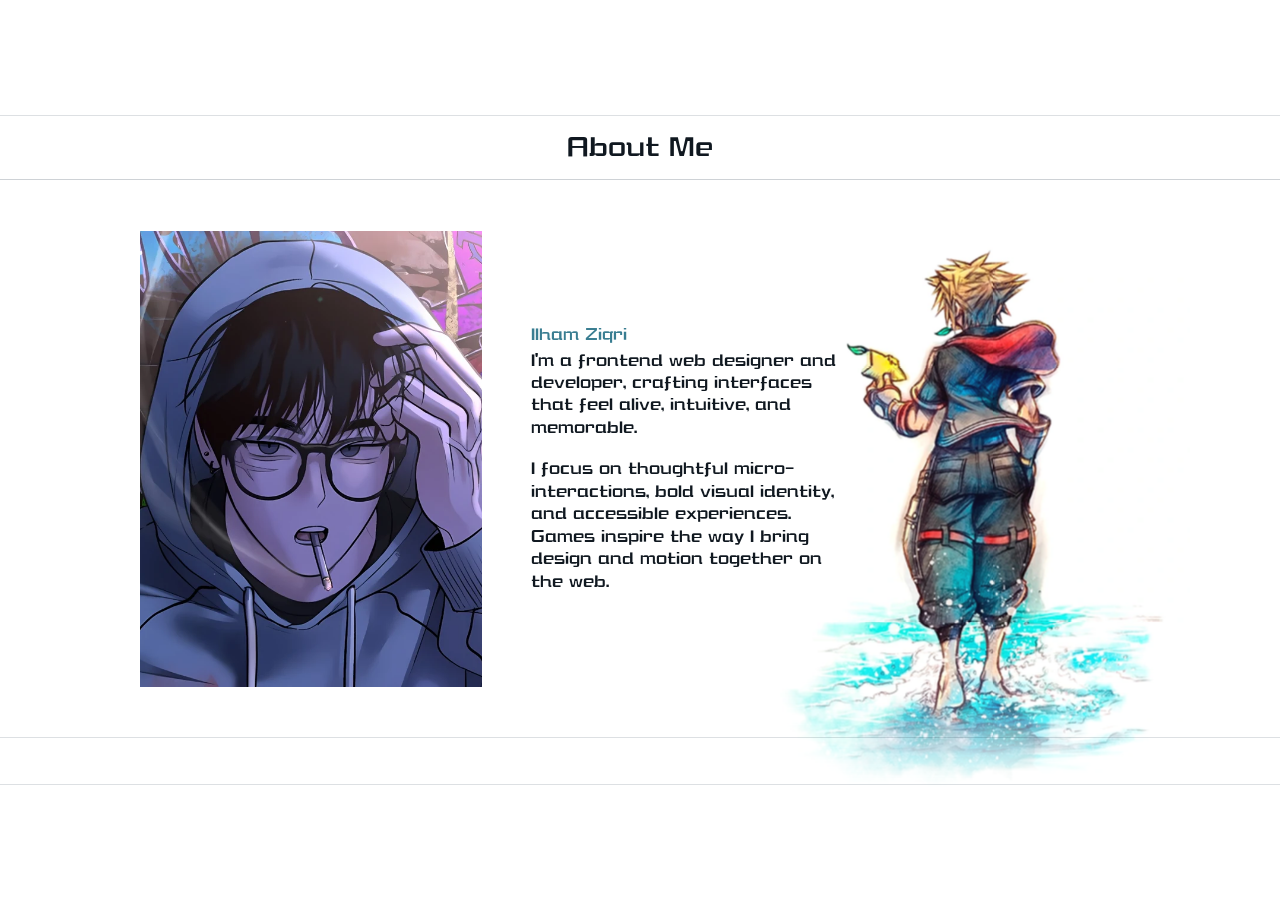
==== about.html @ 3b488908 "feat: initial commit Kingdom Hearts portfolio" ====
<!doctype html>
<html lang="id">
  <head>
    <meta charset="utf-8" />
    <meta name="viewport" content="width=device-width, initial-scale=1, viewport-fit=cover" />
    <meta name="theme-color" content="#fafafa" />
    <meta name="description" content="About Me — Ilham Ziqri." />
    <title>About Me — Ilham Ziqri</title>
    <link rel="icon" href="assets/icons/favicon.svg" type="image/svg+xml" />
    <link rel="preload" as="font" href="assets/fonts/KHMenu.woff2" type="font/woff2" crossorigin />
    <link rel="preload" as="image" href="assets/images/about-profile.webp" />
    <link rel="preload" as="image" href="assets/images/portfolio-wallpaper.webp" />
    <link data-page-style rel="stylesheet" href="assets/css/about.css" />
    <script src="assets/js/core/navigation.js" defer></script>
    <script src="assets/js/core/confirm-sfx.js" defer></script>
  </head>
  <body>
    <main class="about-screen" aria-labelledby="about-title" tabindex="-1">
      <img
        class="wallpaper-image"
        src="assets/images/portfolio-wallpaper.webp"
        alt=""
        aria-hidden="true"
        fetchpriority="high"
      />
      <section class="about-panel">
        <header class="about-header"><h1 id="about-title">About Me</h1></header>
        <div class="about-content">
          <figure class="about-photo">
            <img
              src="assets/images/about-profile.webp"
              alt="Gambar profil Ilham Ziqri"
              width="1024"
              height="1024"
              fetchpriority="high"
            />
          </figure>
          <article class="about-biography" aria-labelledby="about-name">
            <h2 id="about-name">Ilham Ziqri</h2>
            <p>
              I'm a frontend web designer and developer, crafting interfaces that feel alive,
              intuitive, and memorable.
            </p>
            <p>
              I focus on thoughtful micro-interactions, bold visual identity, and accessible
              experiences. Games inspire the way I bring design and motion together on the web.
            </p>
          </article>
        </div>
        <div class="about-bottom-rule" aria-hidden="true"></div>
      </section>
    </main>
    <audio id="menu-sfx" src="assets/audio/menu-sfx.mp3" preload="auto"></audio>
    <audio id="confirm-sfx" src="assets/audio/confirm-sfx.mp3" preload="auto"></audio>
    <audio id="back-sfx" src="assets/audio/back-sfx.mp3" preload="auto"></audio>
  </body>
</html>
---- assets/css/about.css ----
@font-face {
  font-family: 'KHMenu';
  src: url('../fonts/KHMenu.woff2') format('woff2');
  font-weight: 400;
  font-style: normal;
  font-display: swap;
}
:root {
  color-scheme: light;
  color: #101820;
  background: #fff;
  font-family: 'KHMenu', 'Trebuchet MS', sans-serif;
}
* {
  box-sizing: border-box;
}
html,
body {
  margin: 0;
  width: 100%;
  height: 100%;
  min-width: 280px;
  overflow: hidden;
}
.about-screen {
  position: fixed;
  inset: 0;
  isolation: isolate;
  width: 100%;
  height: 100vh;
  height: 100dvh;
  overflow: hidden;
  background: #fff;
}
.about-screen:focus {
  outline: none;
}
.wallpaper-image {
  position: absolute;
  z-index: -1;
  inset: 0;
  width: 100%;
  height: 100%;
  max-width: none;
  object-fit: cover;
  object-position: 72% center;
  --wallpaper-opacity: 0.96;
  opacity: var(--wallpaper-opacity);
  will-change: opacity;
  user-select: none;
  pointer-events: none;
  transform-origin: 72% center;
  transform: scale(0.75);
  mask-image: linear-gradient(
    to bottom,
    #000 0%,
    #000 80%,
    rgba(0, 0, 0, 0.85) 88%,
    rgba(0, 0, 0, 0.3) 95%,
    transparent 100%
  );
  -webkit-mask-image: linear-gradient(
    to bottom,
    #000 0%,
    #000 80%,
    rgba(0, 0, 0, 0.85) 88%,
    rgba(0, 0, 0, 0.3) 95%,
    transparent 100%
  );
  animation: wallpaper-fade-in 1400ms cubic-bezier(0.25, 0.8, 0.25, 1) 100ms both;
}

@keyframes wallpaper-fade-in {
  from {
    opacity: 0.1;
  }
  to {
    opacity: var(--wallpaper-opacity);
  }
}

@media (max-width: 760px) {
  .wallpaper-image {
    object-position: 75% center;
    transform-origin: 75% 50%;
    transform: scale(0.7);
    --wallpaper-opacity: 0.44;
    opacity: 0.44;
  }
}
@media (max-height: 560px) {
  .wallpaper-image {
    transform-origin: 75% 50%;
    transform: scale(0.7);
    --wallpaper-opacity: 0.44;
    opacity: 0.44;
  }
}
@media (max-width: 760px) and (max-height: 500px) {
  .wallpaper-image {
    transform-origin: 75% 50%;
    transform: scale(0.68);
    --wallpaper-opacity: 0.38;
    opacity: 0.38;
  }
}
@media (prefers-reduced-motion: reduce) {
  .wallpaper-image {
    opacity: 1 !important;
    transform: none !important;
    animation: none !important;
  }
}
.about-panel {
  position: absolute;
  inset: 12.8% 0 12.8%;
  display: flex;
  flex-direction: column;
  background: transparent;
  border-bottom: 1px solid #20324626;
  animation: about-screen-in 600ms ease both;
}
.about-header {
  flex: none;
  height: clamp(40px, 7.2vh, 78px);
  display: grid;
  place-items: center;
  border-top: 1px solid #20324626;
  border-bottom: 1px solid #20324638;
  animation: about-header-in 650ms ease 100ms both;
}
.about-header h1 {
  margin: 0;
  font-size: clamp(19px, 2.1vw, 39px);
  font-weight: 400;
  line-height: 1;
}
.about-content {
  flex: 1;
  min-height: 0;
  display: grid;
  grid-template-columns: minmax(0, 0.45fr) minmax(0, 0.55fr);
  align-items: center;
  gap: 8%;
  padding: 3vh 6.2%;
  overflow-y: auto;
}
.about-photo {
  width: min(100%, 32vw, 38vh);
  justify-self: center;
  margin: 0;
  aspect-ratio: 3 / 4;
  overflow: hidden;
  animation: about-photo-in 850ms cubic-bezier(0.16, 1, 0.3, 1) 220ms both;
}
.about-photo img {
  display: block;
  width: 100%;
  height: 100%;
  object-fit: cover;
  object-position: center 42%;
  animation: about-image-in 1100ms cubic-bezier(0.2, 0.7, 0.2, 1) 220ms both;
}
.about-biography {
  position: relative;
  left: -8vw;
  width: clamp(210px, 25vw, 420px);
  max-width: 100%;
  font-size: clamp(12px, 1.3vw, 22px);
  line-height: 1.35;
  animation: about-content-in 700ms ease 360ms both;
}
.about-biography > * {
  animation: about-copy-in 650ms ease both;
}
.about-biography > :nth-child(1) {
  animation-delay: 420ms;
}
.about-biography > :nth-child(2) {
  animation-delay: 510ms;
}
.about-biography > :nth-child(3) {
  animation-delay: 600ms;
}
.about-biography h2 {
  margin: 0 0 0.2em;
  color: #397d91;
  font: inherit;
}
.about-biography p {
  margin: 0 0 1.15em;
}
.about-biography p:last-child {
  margin-bottom: 0;
}
.about-bottom-rule {
  height: 5.2vh;
  flex: none;
  border-top: 1px solid #20324626;
  animation: about-rule-in 800ms ease 400ms both;
}
@keyframes about-screen-in {
  from {
    opacity: 0.1;
  }
  to {
    opacity: 1;
  }
}
@keyframes about-header-in {
  from {
    opacity: 0.1;
    transform: translateY(-8px);
  }
  to {
    opacity: 1;
    transform: translateY(0);
  }
}
@keyframes about-photo-in {
  from {
    opacity: 0.1;
    transform: translateX(-24px) scale(0.97);
  }
  to {
    opacity: 1;
    transform: translateX(0) scale(1);
  }
}
@keyframes about-image-in {
  from {
    transform: scale(1.07);
  }
  to {
    transform: scale(1);
  }
}
@keyframes about-copy-in {
  from {
    opacity: 0.1;
    transform: translateY(12px);
  }
  to {
    opacity: 1;
    transform: translateY(0);
  }
}
@keyframes about-rule-in {
  from {
    opacity: 0.1;
    transform: scaleX(0.9);
  }
  to {
    opacity: 1;
    transform: scaleX(1);
  }
}
@keyframes about-content-in {
  from {
    opacity: 0.1;
    transform: translateY(6px);
  }
  to {
    opacity: 1;
    transform: translateY(0);
  }
}
@media (max-width: 600px) {
  .about-panel {
    inset-block: 9%;
  }
  .about-header {
    height: 48px;
  }
  .about-content {
    grid-template-columns: 1fr;
    align-content: safe center;
    gap: 24px;
    padding: 24px 6.2%;
  }
  .about-photo {
    width: min(62vw, 25vh);
    max-height: none;
    justify-self: center;
  }
  .about-biography {
    left: 0;
    width: auto;
    font-size: 15px;
    line-height: 1.5;
  }
  .about-bottom-rule {
    height: 4vh;
  }
}
@media (max-height: 500px) and (min-width: 601px) {
  .about-content {
    padding-block: 12px;
  }
  .about-biography {
    font-size: 12px;
  }
  .about-photo {
    width: min(100%, 30vh);
    justify-self: center;
  }
}
@media (prefers-reduced-motion: reduce) {
  *,
  *::before,
  *::after {
    animation: none !important;
  }
}
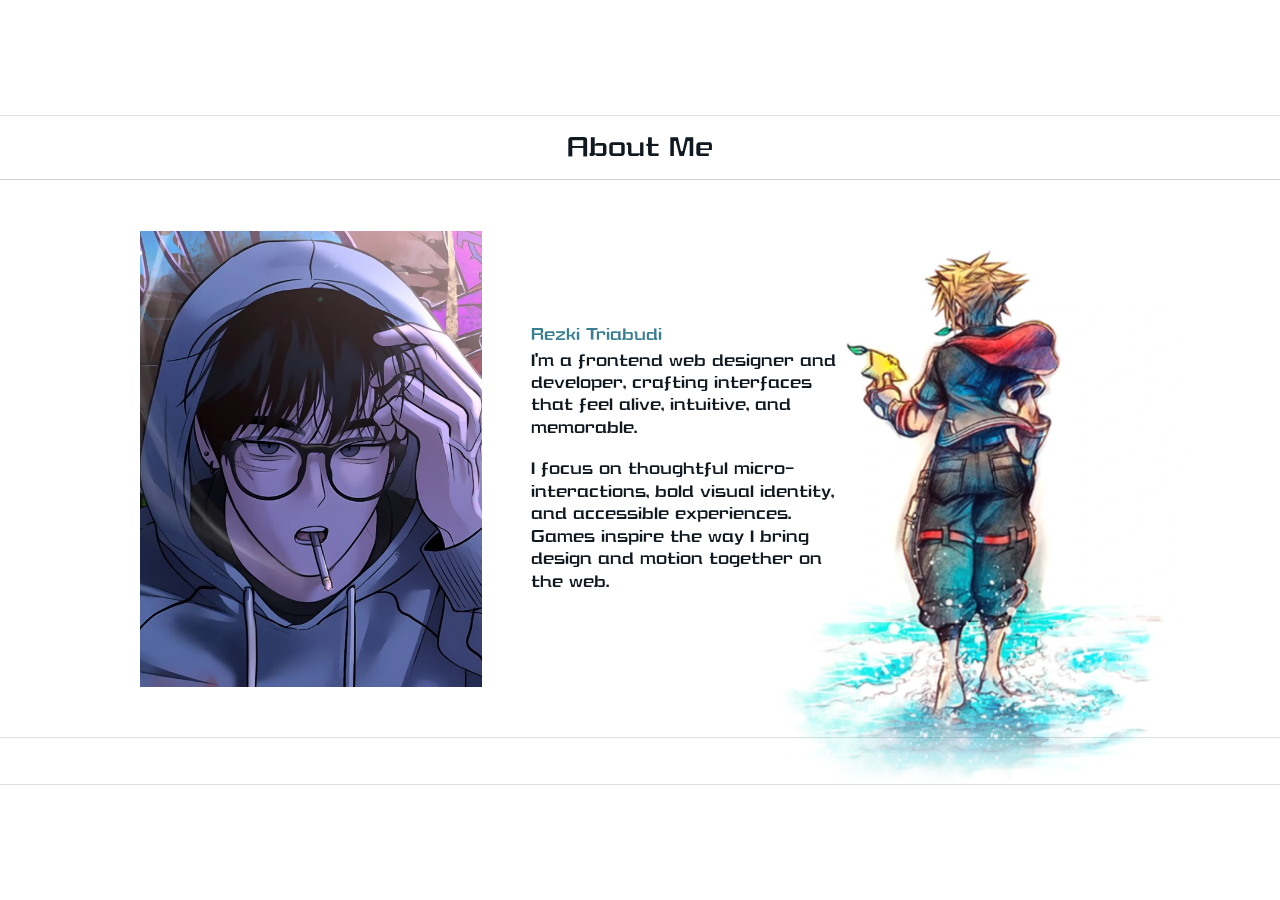
==== commit b83a8a7b: "Update title and name in about.html" ====
--- a/about.html
+++ b/about.html
@@ -5,7 +5,7 @@
     <meta name="viewport" content="width=device-width, initial-scale=1, viewport-fit=cover" />
     <meta name="theme-color" content="#fafafa" />
     <meta name="description" content="About Me — Ilham Ziqri." />
-    <title>About Me — Ilham Ziqri</title>
+    <title>About Me — Rezki Triabudi</title>
     <link rel="icon" href="assets/icons/favicon.svg" type="image/svg+xml" />
     <link rel="preload" as="font" href="assets/fonts/KHMenu.woff2" type="font/woff2" crossorigin />
     <link rel="preload" as="image" href="assets/images/about-profile.webp" />
@@ -36,7 +36,7 @@
             />
           </figure>
           <article class="about-biography" aria-labelledby="about-name">
-            <h2 id="about-name">Ilham Ziqri</h2>
+            <h2 id="about-name">Rezki Triabudi</h2>
             <p>
               I'm a frontend web designer and developer, crafting interfaces that feel alive,
               intuitive, and memorable.
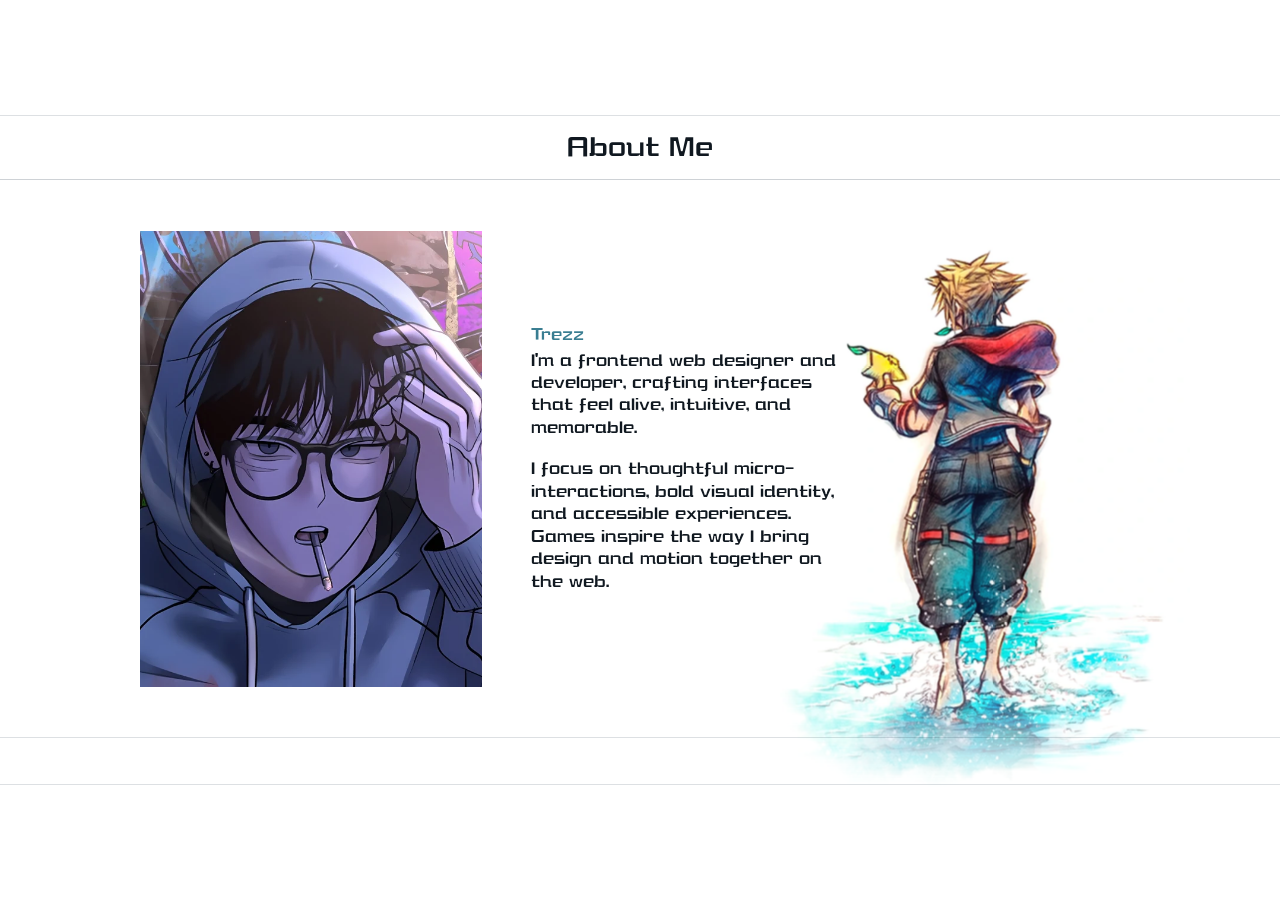
==== commit ef2012db: "Update" ====
--- a/about.html
+++ b/about.html
@@ -5,7 +5,7 @@
     <meta name="viewport" content="width=device-width, initial-scale=1, viewport-fit=cover" />
     <meta name="theme-color" content="#fafafa" />
     <meta name="description" content="About Me — Ilham Ziqri." />
-    <title>About Me — Rezki Triabudi</title>
+    <title>About Me — Trezz</title>
     <link rel="icon" href="assets/icons/favicon.svg" type="image/svg+xml" />
     <link rel="preload" as="font" href="assets/fonts/KHMenu.woff2" type="font/woff2" crossorigin />
     <link rel="preload" as="image" href="assets/images/about-profile.webp" />
@@ -36,7 +36,7 @@
             />
           </figure>
           <article class="about-biography" aria-labelledby="about-name">
-            <h2 id="about-name">Rezki Triabudi</h2>
+            <h2 id="about-name">Trezz</h2>
             <p>
               I'm a frontend web designer and developer, crafting interfaces that feel alive,
               intuitive, and memorable.
